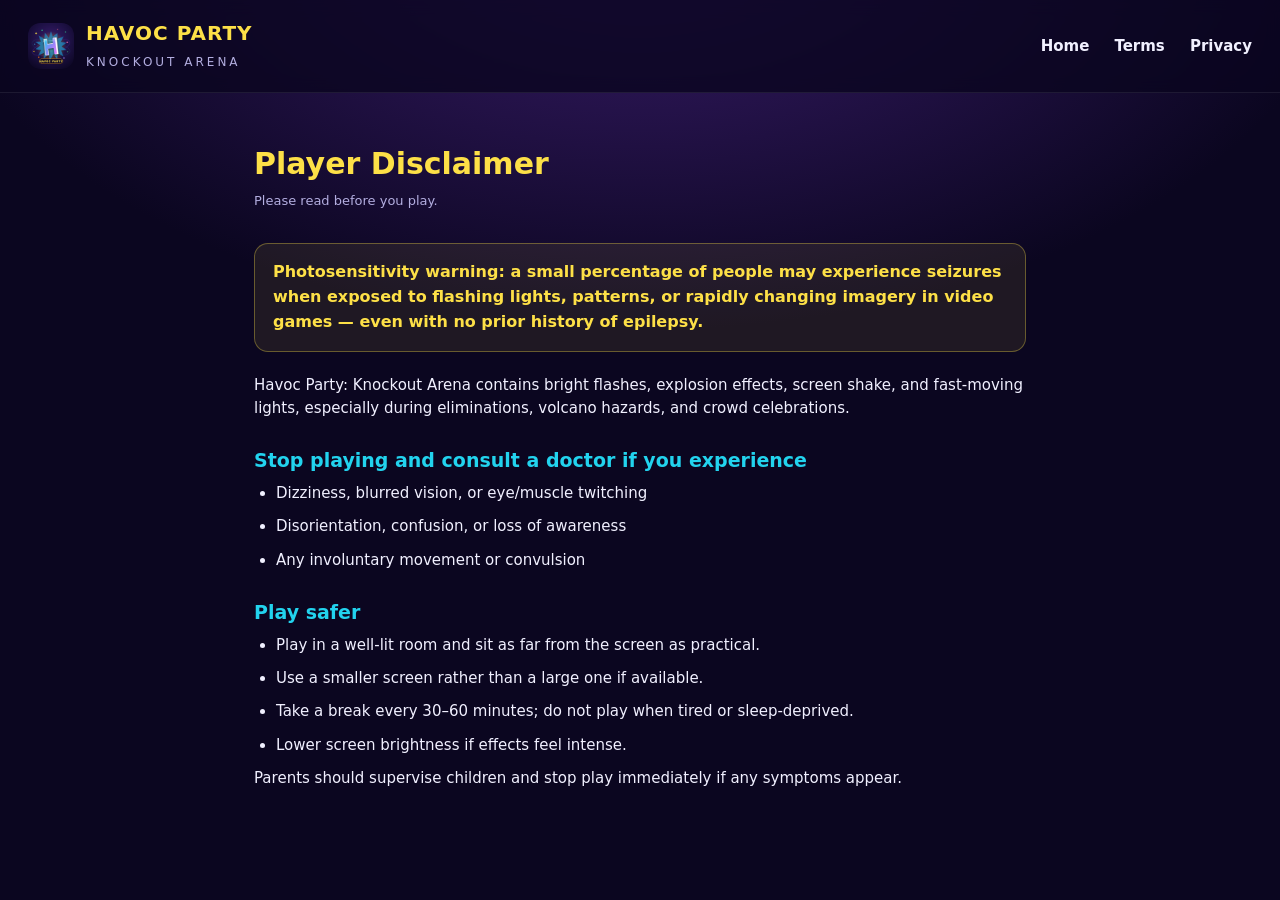
==== disclaimer.html @ da558607 "Havoc Party legal + verification site" ====
<!doctype html>
<html lang="en">
  <head>
    <meta charset="UTF-8" />
    <meta name="viewport" content="width=device-width, initial-scale=1.0" />
    <title>Player Disclaimer — Havoc Party: Knockout Arena</title>
    <link rel="stylesheet" href="style.css" />
  </head>
  <body>
    <header class="top">
      <div class="brand">
        <img src="icon.png" alt="" class="logo" />
        <div><h1>HAVOC PARTY</h1><span>Knockout Arena</span></div>
      </div>
      <nav>
        <a href="index.html">Home</a>
        <a href="terms.html">Terms</a>
        <a href="privacy.html">Privacy</a>
      </nav>
    </header>
    <main class="doc">
      <h1>Player Disclaimer</h1>
      <p class="updated">Please read before you play.</p>

      <div class="warn">
        Photosensitivity warning: a small percentage of people may experience
        seizures when exposed to flashing lights, patterns, or rapidly changing
        imagery in video games — even with no prior history of epilepsy.
      </div>

      <p>
        Havoc Party: Knockout Arena contains bright flashes, explosion effects,
        screen shake, and fast-moving lights, especially during eliminations,
        volcano hazards, and crowd celebrations.
      </p>

      <h2>Stop playing and consult a doctor if you experience</h2>
      <ul>
        <li>Dizziness, blurred vision, or eye/muscle twitching</li>
        <li>Disorientation, confusion, or loss of awareness</li>
        <li>Any involuntary movement or convulsion</li>
      </ul>

      <h2>Play safer</h2>
      <ul>
        <li>Play in a well-lit room and sit as far from the screen as practical.</li>
        <li>Use a smaller screen rather than a large one if available.</li>
        <li>Take a break every 30–60 minutes; do not play when tired or sleep-deprived.</li>
        <li>Lower screen brightness if effects feel intense.</li>
      </ul>

      <p>
        Parents should supervise children and stop play immediately if any
        symptoms appear.
      </p>
    </main>
  </body>
</html>
---- style.css ----
:root {
  --bg: #0b0620;
  --panel: #17103a;
  --ink: #f1f0ff;
  --dim: #b3aee0;
  --accent: #e879f9;
  --accent2: #22d3ee;
  --gold: #fde047;
}
* { box-sizing: border-box; margin: 0; }
body {
  font-family: 'Segoe UI', system-ui, -apple-system, sans-serif;
  background: radial-gradient(1200px 700px at 50% -10%, #3b1d6e 0%, var(--bg) 60%);
  color: var(--ink);
  min-height: 100vh;
  line-height: 1.55;
}
.top {
  display: flex; align-items: center; justify-content: space-between;
  padding: 18px 28px; border-bottom: 1px solid #ffffff14;
  background: #0b0620cc; position: sticky; top: 0; backdrop-filter: blur(8px);
}
.brand { display: flex; align-items: center; gap: 12px; }
.logo { width: 46px; height: 46px; border-radius: 12px; }
.brand h1 { font-size: 20px; letter-spacing: 1px; color: var(--gold); }
.brand span { font-size: 12px; color: var(--dim); letter-spacing: 3px; text-transform: uppercase; }
nav a { color: var(--ink); text-decoration: none; margin-left: 20px; font-weight: 600; font-size: 15px; }
nav a:hover { color: var(--accent); }
.hero { max-width: 980px; margin: 0 auto; padding: 60px 24px 40px; text-align: center; }
.hero-icon { width: 140px; height: 140px; border-radius: 32px; box-shadow: 0 18px 50px #00000088; margin-bottom: 28px; }
h2 { font-size: clamp(28px, 5vw, 44px); line-height: 1.15; margin-bottom: 18px; }
.hero > p { color: var(--dim); font-size: 17px; max-width: 640px; margin: 0 auto 44px; }
.features { display: grid; grid-template-columns: repeat(auto-fit, minmax(240px, 1fr)); gap: 18px; margin-bottom: 56px; }
.card {
  background: var(--panel); border: 1px solid #ffffff1c; border-radius: 18px;
  padding: 24px 20px; text-align: left;
}
.card h3 { color: var(--accent2); margin-bottom: 8px; font-size: 17px; }
.card p { color: var(--dim); font-size: 14px; }
footer { border-top: 1px solid #ffffff14; padding-top: 24px; color: var(--dim); font-size: 14px; }
footer .small { font-size: 12px; opacity: 0.75; margin-top: 8px; }

/* legal pages */
.doc { max-width: 820px; margin: 0 auto; padding: 48px 24px 64px; }
.doc h1 { color: var(--gold); font-size: 30px; margin-bottom: 4px; }
.doc .updated { color: var(--dim); font-size: 13px; margin-bottom: 32px; }
.doc h2 { color: var(--accent2); font-size: 19px; margin: 30px 0 10px; }
.doc p, .doc li { color: var(--ink); font-size: 15px; margin-bottom: 10px; }
.doc ul { padding-left: 22px; }
.doc a { color: var(--accent); }
.warn {
  background: #fde04715; border: 1px solid #fde04755; color: var(--gold);
  border-radius: 14px; padding: 16px 18px; font-weight: 600; margin: 22px 0;
}
/* verification page */
.verify-box {
  max-width: 440px; margin: 90px auto; background: var(--panel);
  border: 1px solid #ffffff1c; border-radius: 20px; padding: 36px 30px; text-align: center;
}
.verify-box h2 { font-size: 22px; margin-bottom: 10px; }
.verify-box p { color: var(--dim); font-size: 14px; margin-bottom: 24px; }
#status { margin-top: 18px; font-size: 14px; font-weight: 600; }
#status.ok { color: #4ade80; }
#status.err { color: #f87171; }
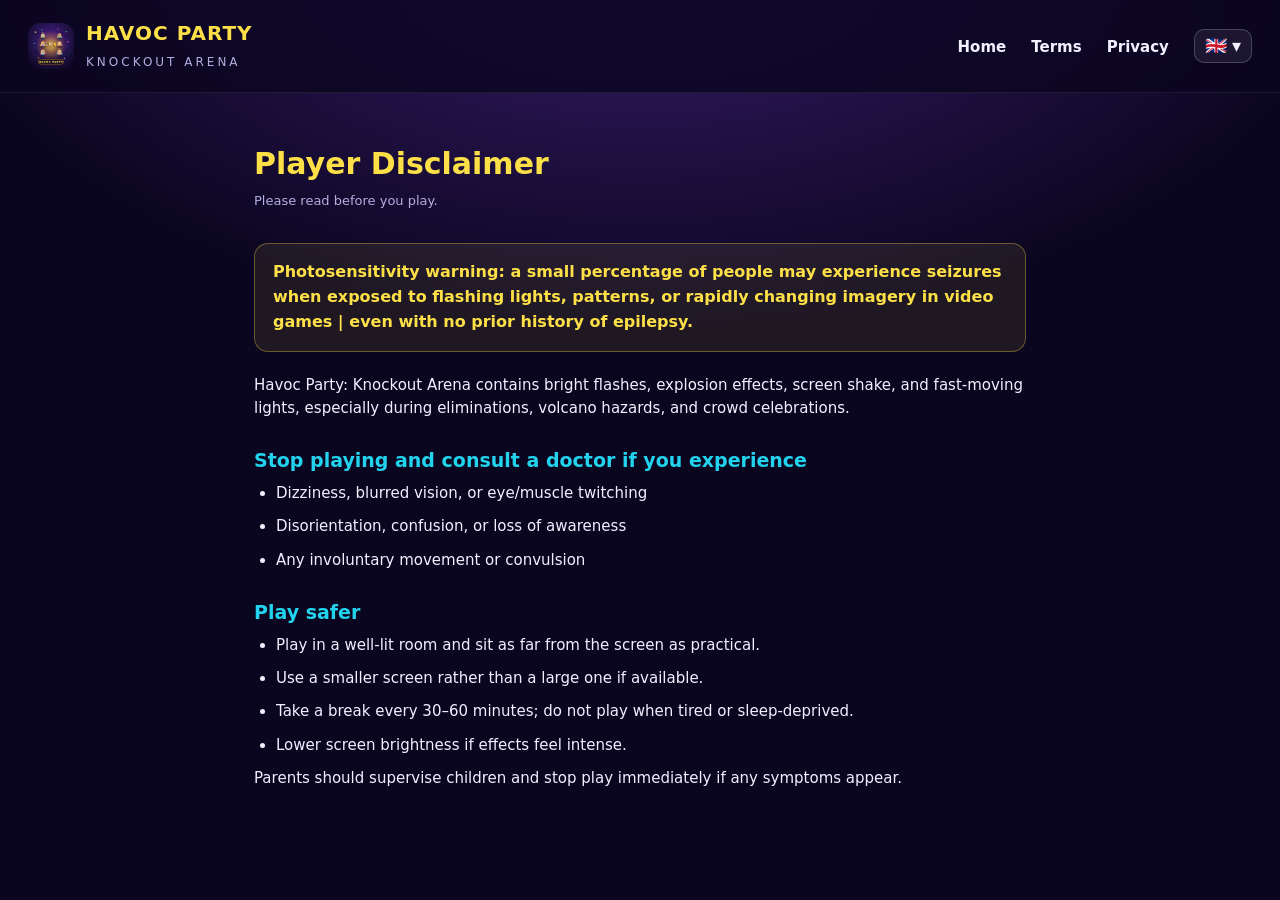
==== commit a7f70837: "em-dash cleanup, character-H logo, 12-language picker" ====
--- a/disclaimer.html
+++ b/disclaimer.html
@@ -3,7 +3,7 @@
   <head>
     <meta charset="UTF-8" />
     <meta name="viewport" content="width=device-width, initial-scale=1.0" />
-    <title>Player Disclaimer — Havoc Party: Knockout Arena</title>
+    <title>Player Disclaimer | Havoc Party: Knockout Arena</title>
     <link rel="stylesheet" href="style.css" />
   </head>
   <body>
@@ -13,9 +13,9 @@
         <div><h1>HAVOC PARTY</h1><span>Knockout Arena</span></div>
       </div>
       <nav>
-        <a href="index.html">Home</a>
-        <a href="terms.html">Terms</a>
-        <a href="privacy.html">Privacy</a>
+        <a href="index.html" data-i18n="nav_home">Home</a>
+        <a href="terms.html" data-i18n="nav_terms">Terms</a>
+        <a href="privacy.html" data-i18n="nav_privacy">Privacy</a>
       </nav>
     </header>
     <main class="doc">
@@ -25,7 +25,7 @@
       <div class="warn">
         Photosensitivity warning: a small percentage of people may experience
         seizures when exposed to flashing lights, patterns, or rapidly changing
-        imagery in video games — even with no prior history of epilepsy.
+        imagery in video games | even with no prior history of epilepsy.
       </div>
 
       <p>
@@ -54,5 +54,6 @@
         symptoms appear.
       </p>
     </main>
+  <script src="lang.js"></script>
   </body>
 </html>
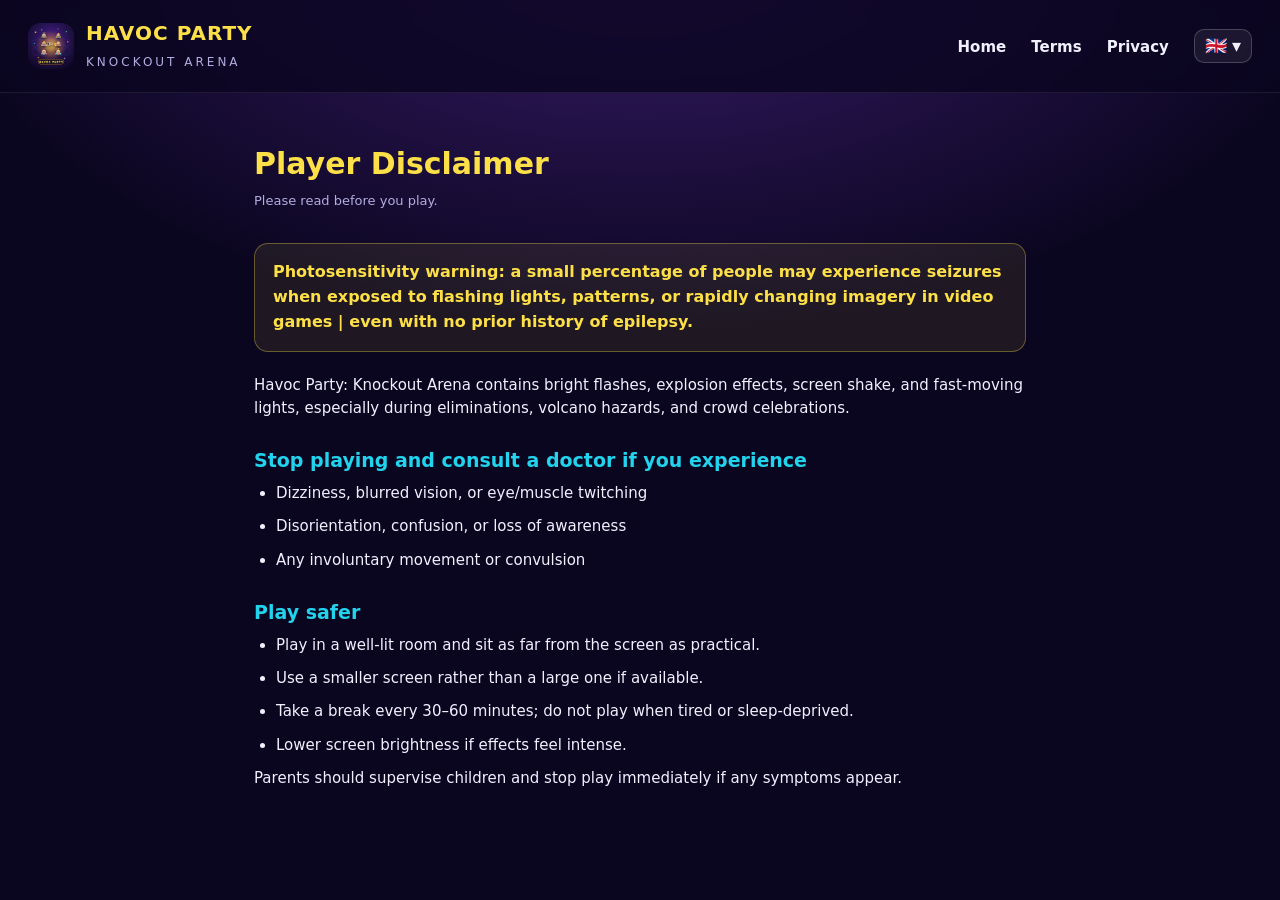
==== commit e7131523: "character-H logo favicon on all pages" ====
--- a/disclaimer.html
+++ b/disclaimer.html
@@ -5,6 +5,8 @@
     <meta name="viewport" content="width=device-width, initial-scale=1.0" />
     <title>Player Disclaimer | Havoc Party: Knockout Arena</title>
     <link rel="stylesheet" href="style.css" />
+    <link rel="icon" type="image/png" href="icon.png" />
+    <link rel="apple-touch-icon" href="icon.png" />
   </head>
   <body>
     <header class="top">
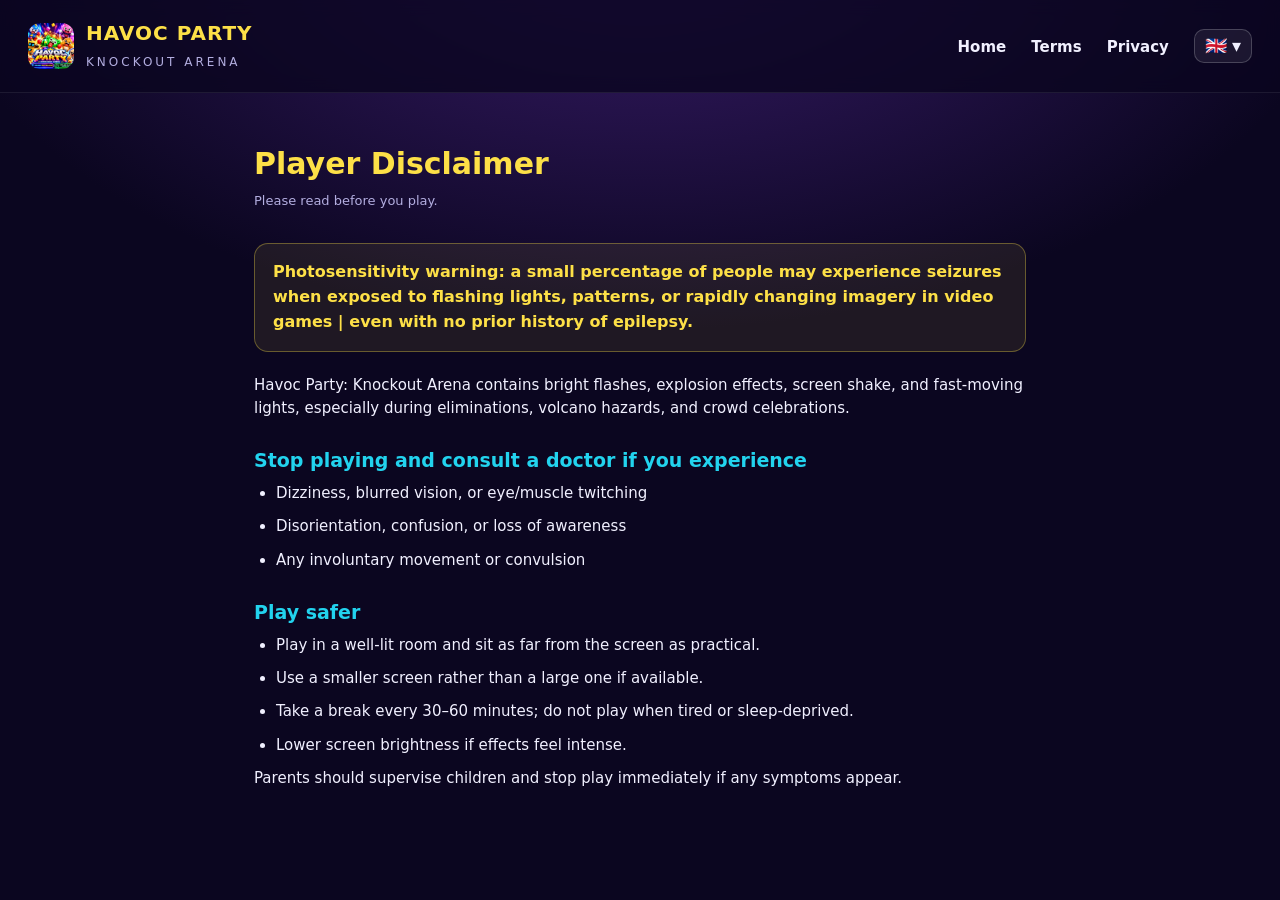
==== commit bf77ccac: "Full legal-page i18n: privacy/terms/disclaimer/verify ×12 langs + picker on nav-less pages" ====
--- a/disclaimer.html
+++ b/disclaimer.html
@@ -21,37 +21,37 @@
       </nav>
     </header>
     <main class="doc">
-      <h1>Player Disclaimer</h1>
-      <p class="updated">Please read before you play.</p>
+      <h1 data-i18n="dc_t">Player Disclaimer</h1>
+      <p class="updated" data-i18n="dc_sub">Please read before you play.</p>
 
-      <div class="warn">
+      <div class="warn" data-i18n="dc_warn">
         Photosensitivity warning: a small percentage of people may experience
         seizures when exposed to flashing lights, patterns, or rapidly changing
         imagery in video games | even with no prior history of epilepsy.
       </div>
 
-      <p>
+      <p data-i18n="dc_p1">
         Havoc Party: Knockout Arena contains bright flashes, explosion effects,
         screen shake, and fast-moving lights, especially during eliminations,
         volcano hazards, and crowd celebrations.
       </p>
 
-      <h2>Stop playing and consult a doctor if you experience</h2>
+      <h2 data-i18n="dc_stop">Stop playing and consult a doctor if you experience</h2>
       <ul>
-        <li>Dizziness, blurred vision, or eye/muscle twitching</li>
-        <li>Disorientation, confusion, or loss of awareness</li>
-        <li>Any involuntary movement or convulsion</li>
+        <li data-i18n="dc_sy1">Dizziness, blurred vision, or eye/muscle twitching</li>
+        <li data-i18n="dc_sy2">Disorientation, confusion, or loss of awareness</li>
+        <li data-i18n="dc_sy3">Any involuntary movement or convulsion</li>
       </ul>
 
-      <h2>Play safer</h2>
+      <h2 data-i18n="dc_safe">Play safer</h2>
       <ul>
-        <li>Play in a well-lit room and sit as far from the screen as practical.</li>
-        <li>Use a smaller screen rather than a large one if available.</li>
-        <li>Take a break every 30–60 minutes; do not play when tired or sleep-deprived.</li>
-        <li>Lower screen brightness if effects feel intense.</li>
+        <li data-i18n="dc_sa1">Play in a well-lit room and sit as far from the screen as practical.</li>
+        <li data-i18n="dc_sa2">Use a smaller screen rather than a large one if available.</li>
+        <li data-i18n="dc_sa3">Take a break every 30–60 minutes; do not play when tired or sleep-deprived.</li>
+        <li data-i18n="dc_sa4">Lower screen brightness if effects feel intense.</li>
       </ul>
 
-      <p>
+      <p data-i18n="dc_out">
         Parents should supervise children and stop play immediately if any
         symptoms appear.
       </p>
